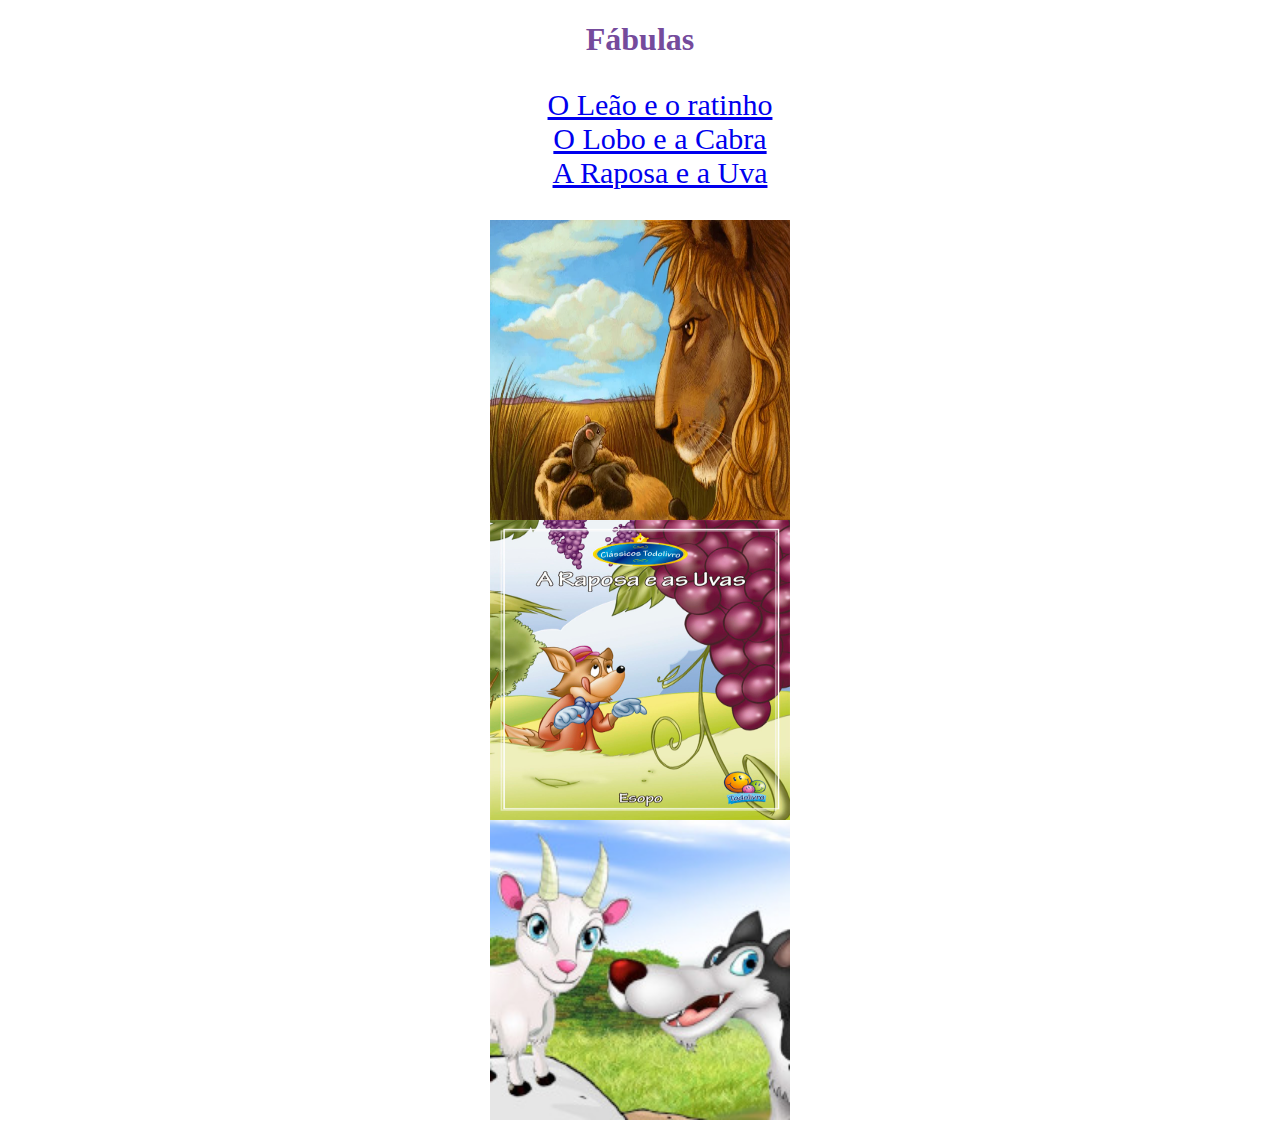
==== index.html @ 01b605ae "5" ====
<!DOCTYPE html>
<html lang="pt-br">
<head>
    <meta charset="UTF-8">
    <meta name="viewport" content="width=device-width, initial-scale=1.0">
    <title>Fábulas</title>
    <style>
        h1{
            text-align: center;
            color: #754b9c;
        }

        ul{
            list-style: none;
            font-size: 30px;
            font-family: 'Times New Roman', Times, serif;
            text-align: center;
            color: #a37ec5;
        }
        img{
            height: 300px;
            width:300px ;
            border: 5px;
            display: block;
            margin: auto;
        }
    </style>
</head>
<body>
    <h1>Fábulas</h1>
    <ul>
        <li><a href="leao.html">O Leão e o ratinho</a></li>
        <li><a href="lobo.html">O Lobo e a Cabra </a></li>
        <li><a href="raposa.html">A Raposa e a Uva</a></li>
    </ul>
    <p style="text-align: center;"><img src="leao-rato.webp" alt="">
    <img src="a-raposa-e-as-uvas-1.jpg" alt="">
    <img src="fabula-del-lobo-y-el-cabrito-encerraddo.jpg" alt=""></p>
    
</body>
</html>
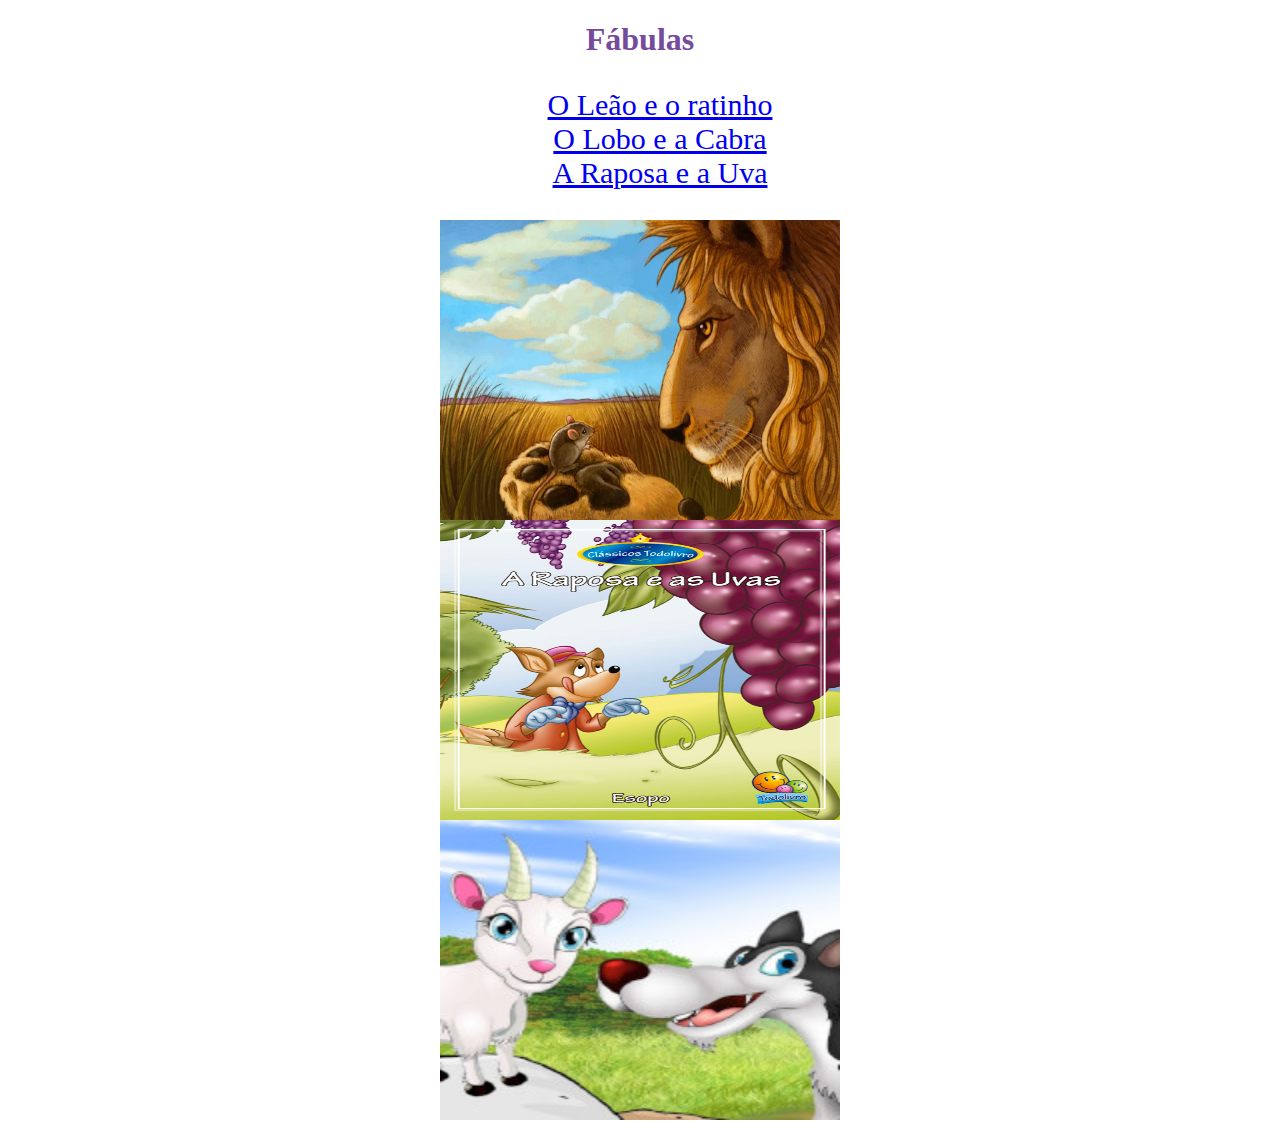
==== commit 3c74e5ee: "5" ====
--- a/index.html
+++ b/index.html
@@ -19,7 +19,7 @@
         }
         img{
             height: 300px;
-            width:300px ;
+            width:400px ;
             border: 5px;
             display: block;
             margin: auto;
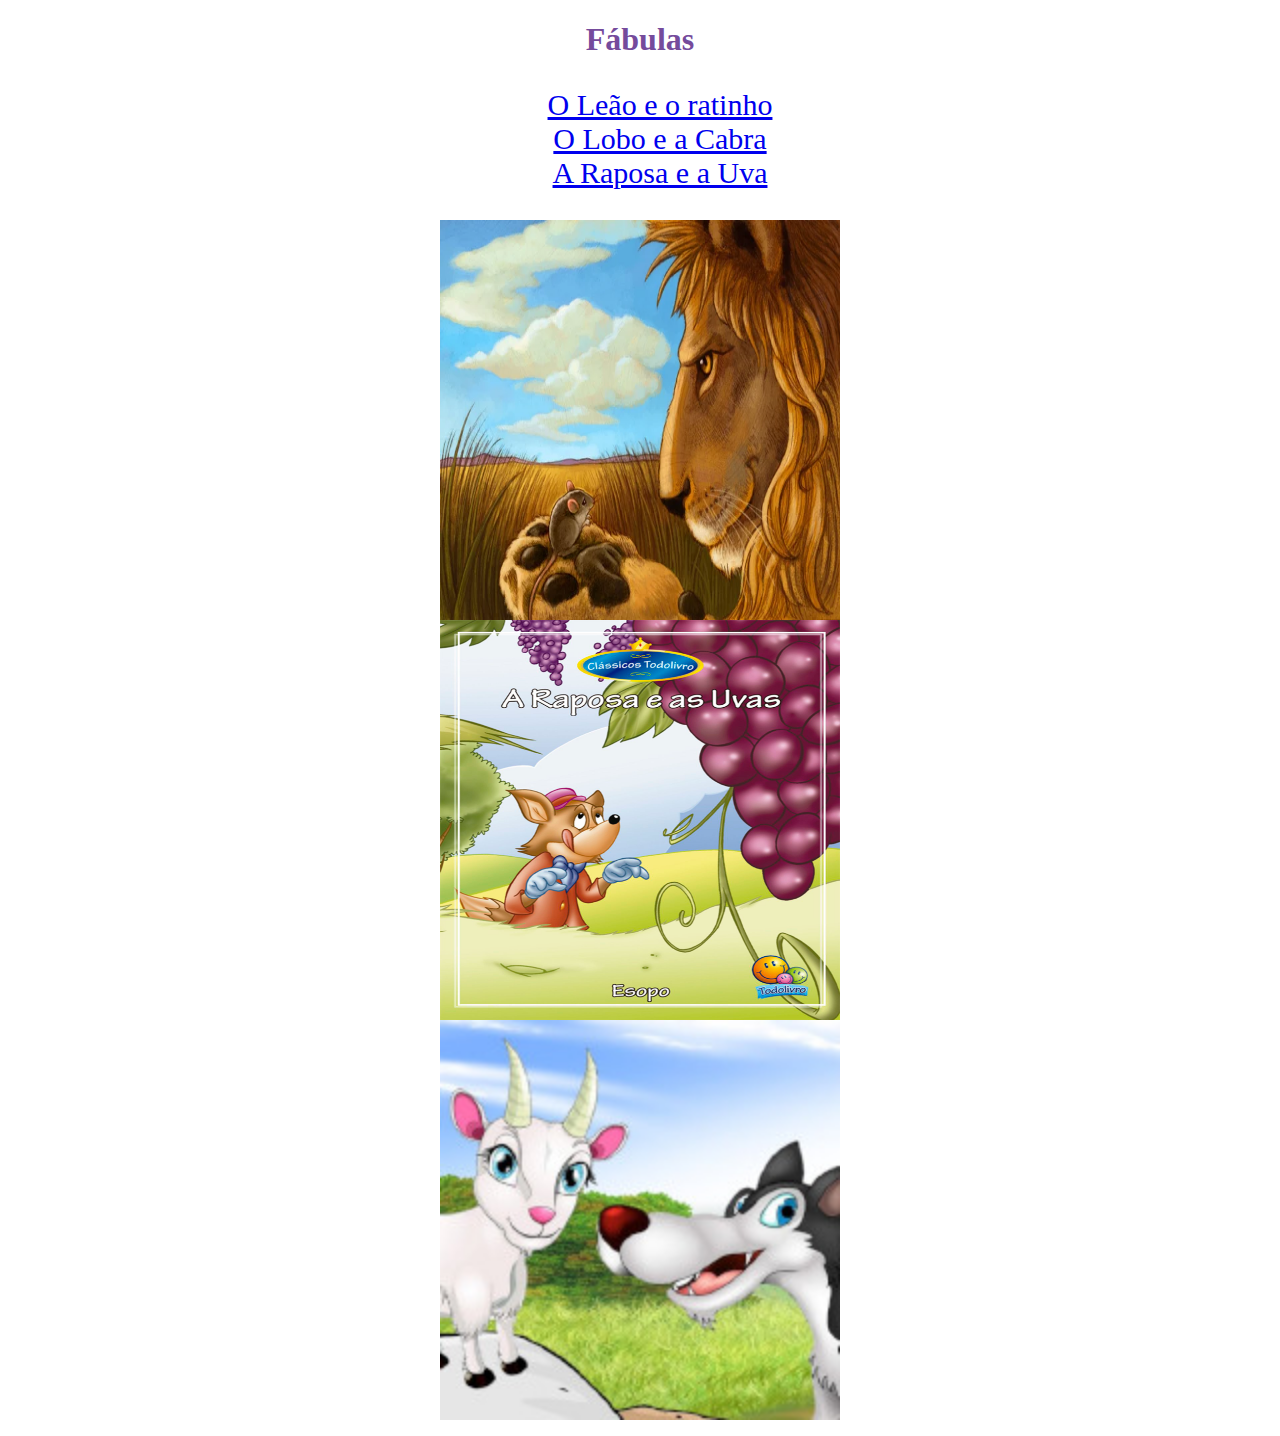
==== commit 937673e2: "e" ====
--- a/index.html
+++ b/index.html
@@ -18,7 +18,7 @@
             color: #a37ec5;
         }
         img{
-            height: 300px;
+            height: 400px;
             width:400px ;
             border: 5px;
             display: block;
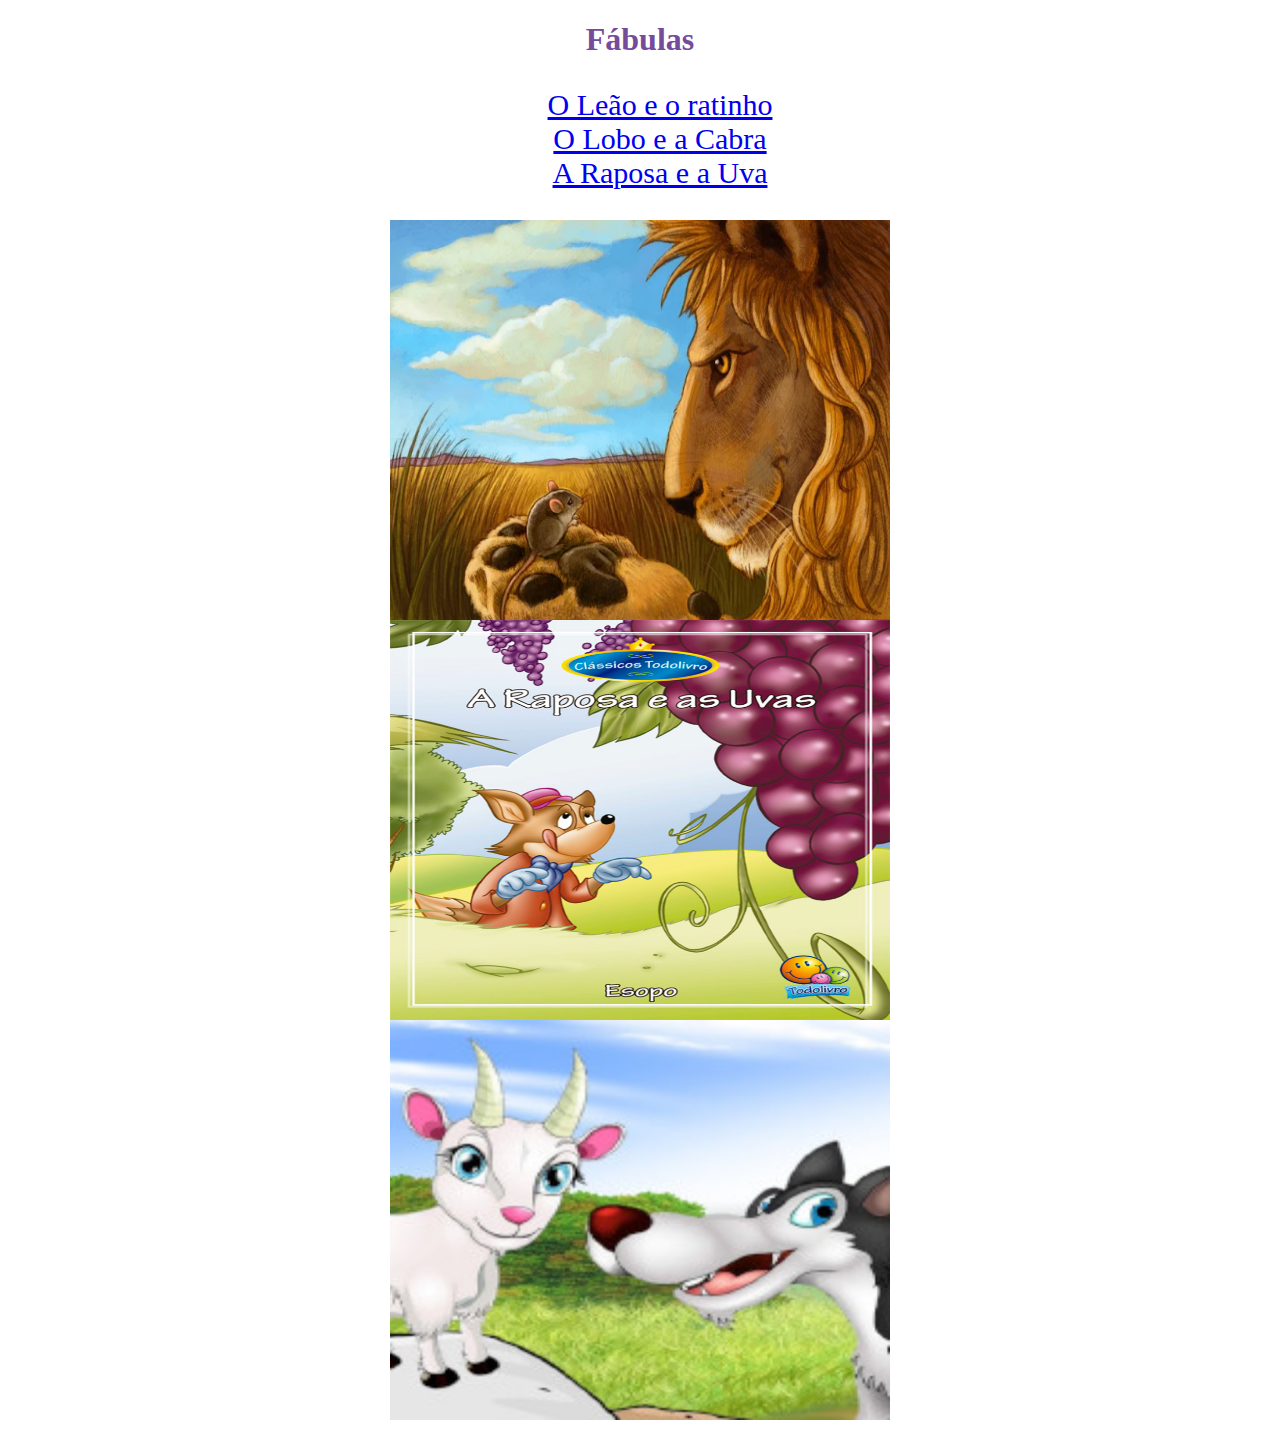
==== commit 0044028e: "3" ====
--- a/index.html
+++ b/index.html
@@ -19,7 +19,7 @@
         }
         img{
             height: 400px;
-            width:400px ;
+            width:500px ;
             border: 5px;
             display: block;
             margin: auto;
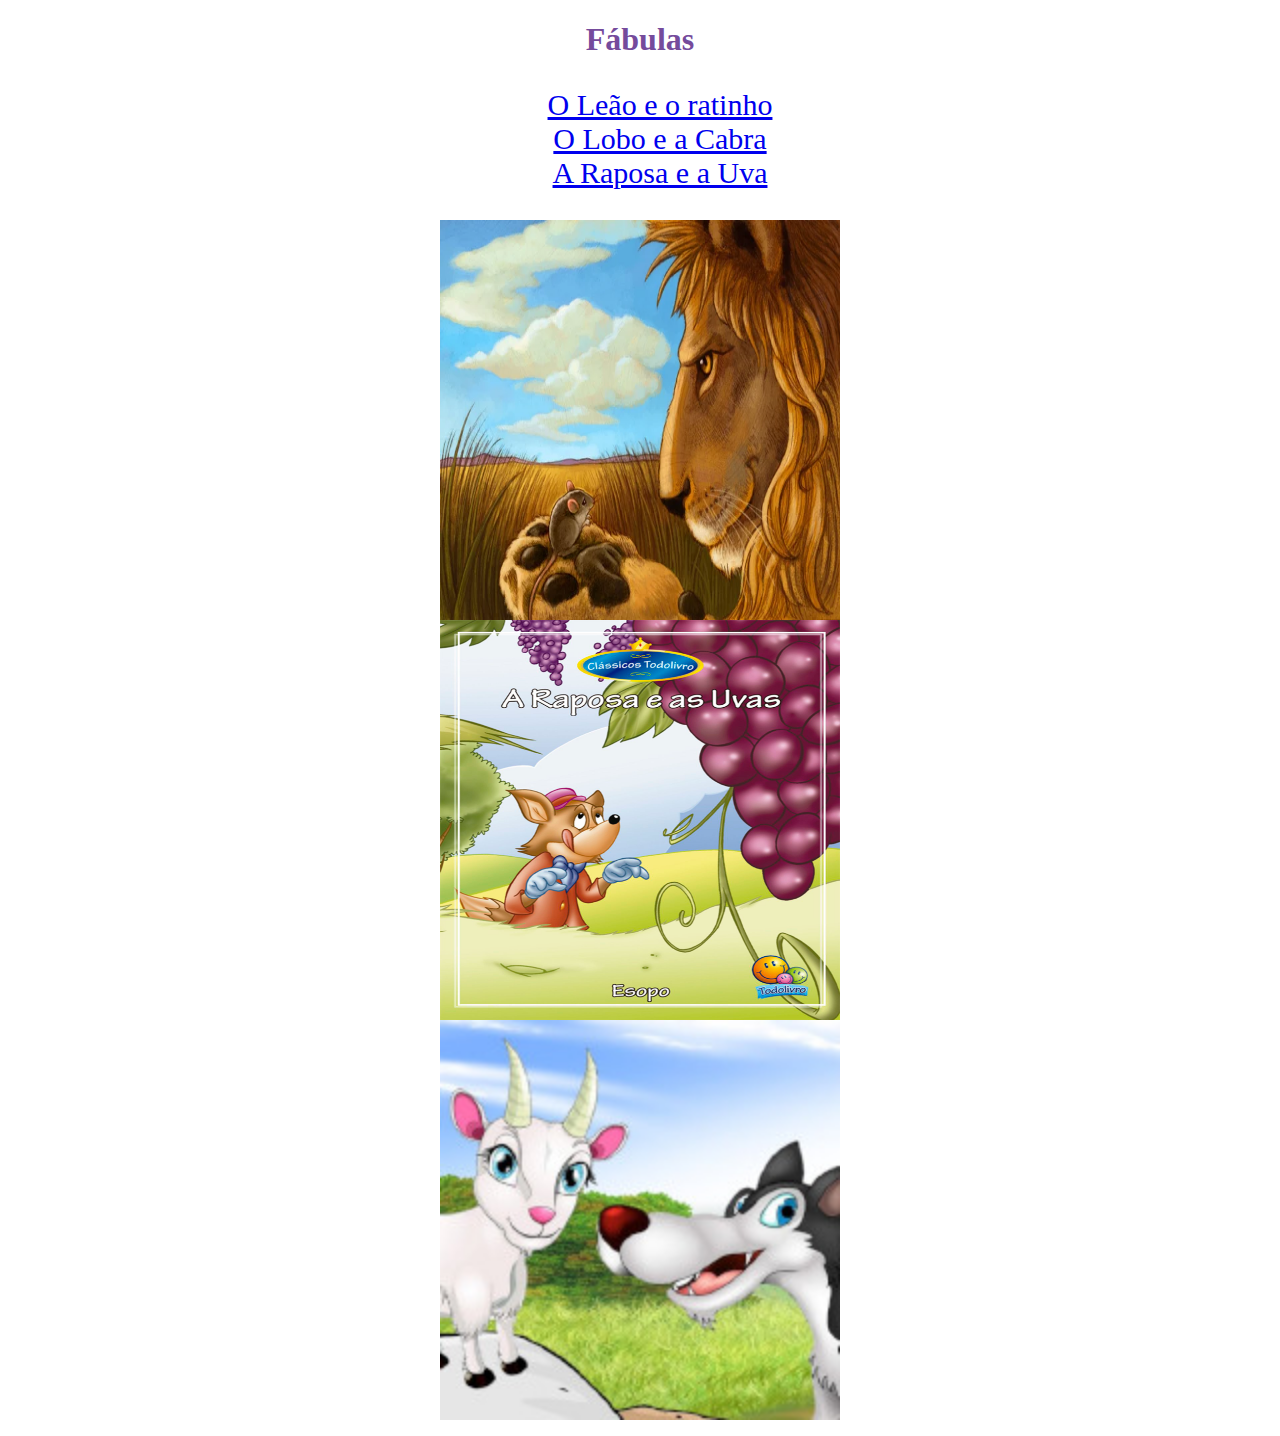
==== commit 39b5f69f: "5" ====
--- a/index.html
+++ b/index.html
@@ -19,7 +19,7 @@
         }
         img{
             height: 400px;
-            width:500px ;
+            width:400px ;
             border: 5px;
             display: block;
             margin: auto;
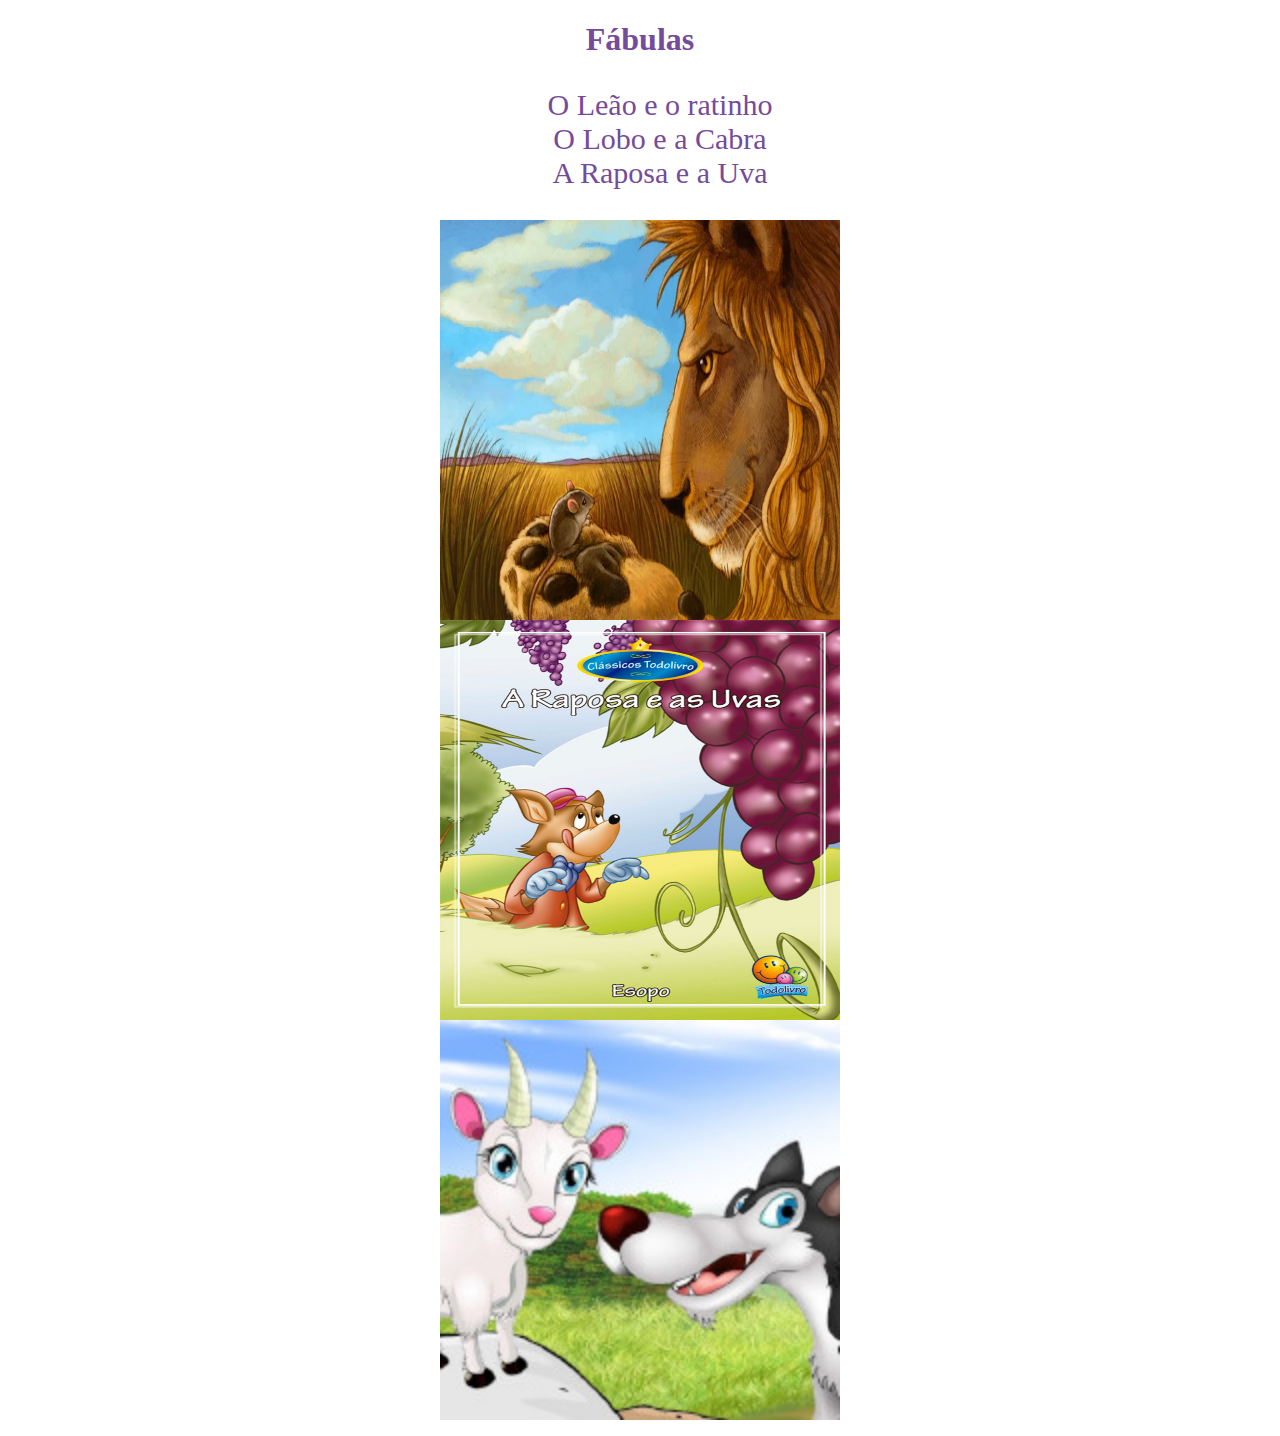
==== commit e92f7b83: "w" ====
--- a/index.html
+++ b/index.html
@@ -17,6 +17,10 @@
             text-align: center;
             color: #a37ec5;
         }
+        a{
+            color: #754b9c;
+            text-decoration: none;
+        }
         img{
             height: 400px;
             width:400px ;
@@ -28,14 +32,12 @@
 </head>
 <body>
     <h1>Fábulas</h1>
-    <ul>
+        <ul>
         <li><a href="leao.html">O Leão e o ratinho</a></li>
         <li><a href="lobo.html">O Lobo e a Cabra </a></li>
         <li><a href="raposa.html">A Raposa e a Uva</a></li>
     </ul>
-    <p style="text-align: center;"><img src="leao-rato.webp" alt="">
-    <img src="a-raposa-e-as-uvas-1.jpg" alt="">
-    <img src="fabula-del-lobo-y-el-cabrito-encerraddo.jpg" alt=""></p>
+    <p style="text-align: center;"><img src="leao-rato.webp" alt=""><img src="a-raposa-e-as-uvas-1.jpg" alt=""><img src="fabula-del-lobo-y-el-cabrito-encerraddo.jpg" alt=""></p>
     
 </body>
 </html>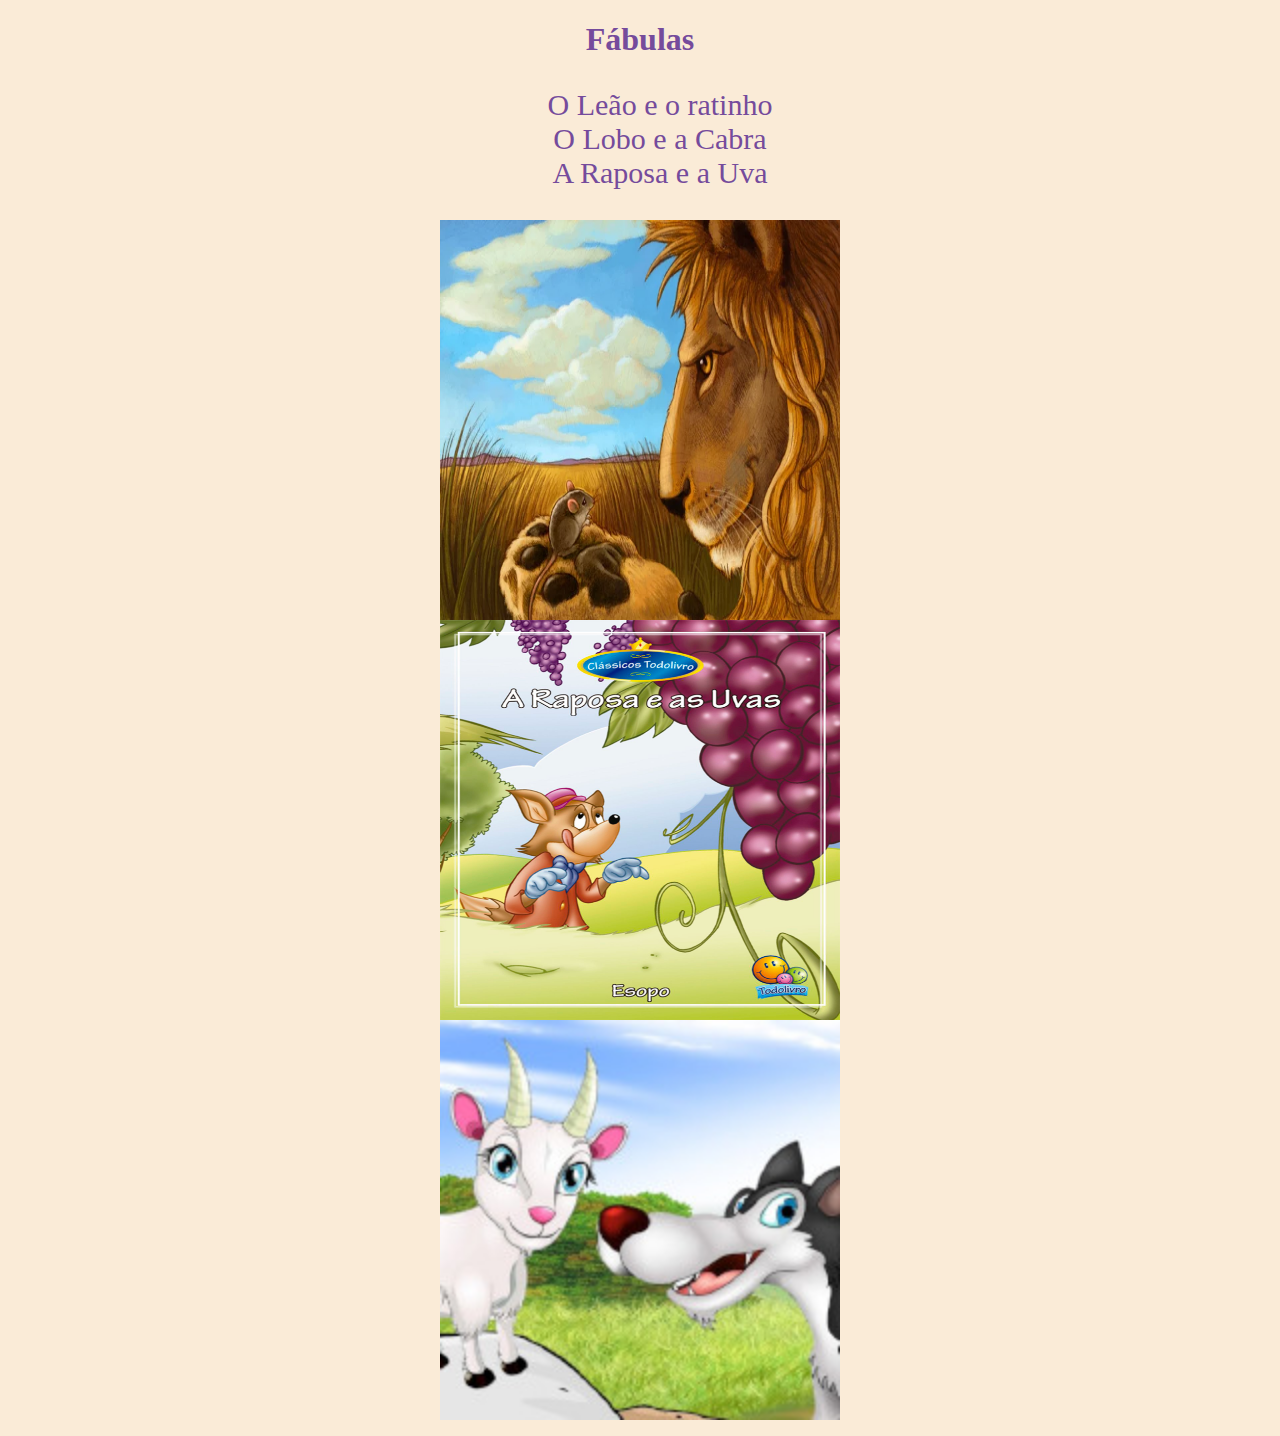
==== commit 5ae69384: "3" ====
--- a/index.html
+++ b/index.html
@@ -5,6 +5,9 @@
     <meta name="viewport" content="width=device-width, initial-scale=1.0">
     <title>Fábulas</title>
     <style>
+        body{
+            background-color: antiquewhite;
+
         h1{
             text-align: center;
             color: #754b9c;
